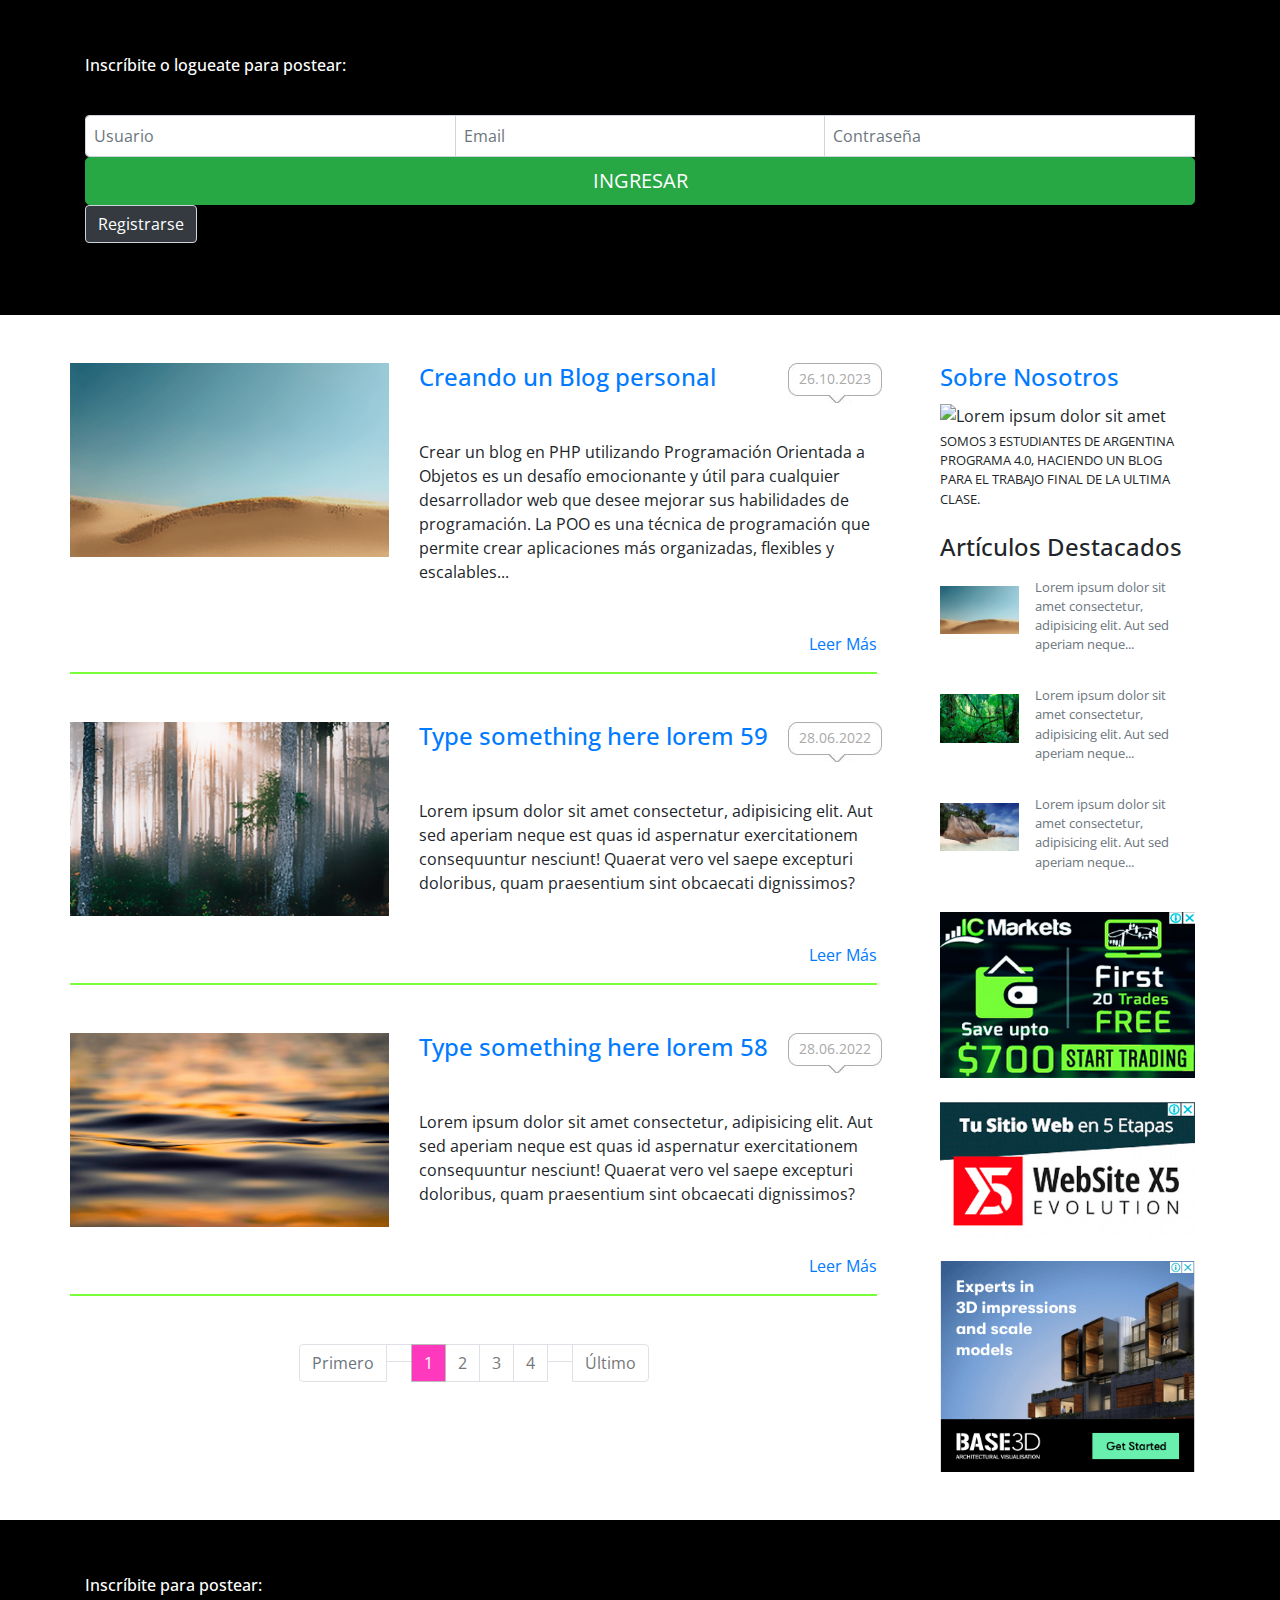
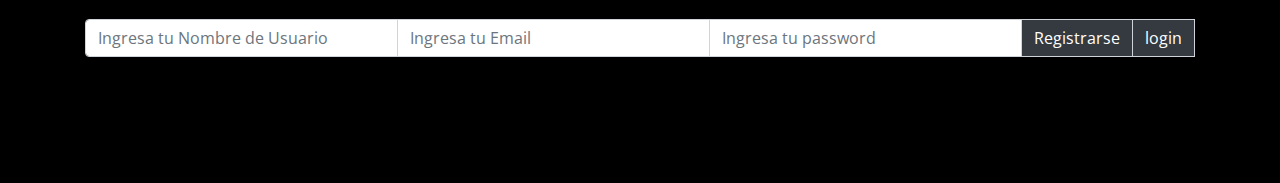
==== tp27-main/index.html @ 2bfbe3de "revisar index login y resgitro, app.js y appregistro.js" ====
<!DOCTYPE html>
<html lang="en">
<head>

	<meta charset="UTF-8">

	<meta name="viewport" content="width=device-width, initial-scale=1">
	<title>Blog del Curso PHP></title>

		<meta name = "title" content="Blog del Curso PHP>">
		<meta name = "description" content="Lorem ipsum dolor sit amet consectetur adipisicing elit. Aspernatur dolores, quae officia impedit veniam tenetur. A id, qui eaque tenetur officia odit iure, obcaecati doloribus libero ipsam ea et provident prueba"><meta name = "keywords" content=juanito, travel, viajes, mochileros, vuelta al mundo, sudamerica, norteamerica, palabra"><meta property="og:site_name" content="Blog del viajero>
		<meta property="og:title" content="Blog del Curso PHP">
		<meta property="og:description" content="Lorem ipsum dolor sit amet consectetur adipisicing elit. Aspernatur dolores, quae officia impedit veniam tenetur. A id, qui eaque tenetur officia odit iure, obcaecati doloribus libero ipsam ea et provident prueba">
		<meta property="og:type" content="Type">
		<meta property="og:image" content="public/vistas/img/articulo01.png">
		<meta property="og:url" content="http://localhost/tp27-main/">
	<link rel="icon" href="public/vistas/img/icono.jpg">

	<!--=====================================
	PLUGINS DE CSSvistas/
	======================================-->
	
	<!-- Latest compiled and minified CSS -->
	<link rel="stylesheet" href="https://maxcdn.bootstrapcdn.com/bootstrap/4.1.3/css/bootstrap.min.css">

	<link href="https://fonts.googleapis.com/css?family=Chewy|Open+Sans:300,400" rel="stylesheet">

	<link rel="stylesheet" href="https://use.fontawesome.com/releases/v5.6.0/css/all.css" integrity="sha384-aOkxzJ5uQz7WBObEZcHvV5JvRW3TUc2rNPA7pe3AwnsUohiw1Vj2Rgx2KSOkF5+h" crossorigin="anonymous">

	<!-- JdSlider -->
	<!-- https://www.jqueryscript.net/slider/Carousel-Slideshow-jdSlider.html -->
	<link rel="stylesheet" href="public/vistas/css/plugins/jquery.jdSlider.css">

		<!-- Alertas Notie -->
		<link rel="stylesheet" href="public/vistas/css/plugins/notie.min.css">


	<link rel="stylesheet" href="public/vistas/css/style.css">

	<!--=====================================
	PLUGINS DE JS
	======================================-->

	<!-- jQuery library -->
	<script src="https://ajax.googleapis.com/ajax/libs/jquery/3.3.1/jquery.min.js"></script>

	<!-- Popper JS -->
	<script src="https://cdnjs.cloudflare.com/ajax/libs/popper.js/1.14.3/umd/popper.min.js"></script>

	<!-- Latest compiled JavaScript -->
	<script src="https://maxcdn.bootstrapcdn.com/bootstrap/4.1.3/js/bootstrap.min.js"></script>

	<!-- JdSlider -->
	<!-- https://www.jqueryscript.net/slider/Carousel-Slideshow-jdSlider.html -->
	<script src="public/vistas/js/plugins/jquery.jdSlider-latest.js"></script>

	<!-- paginaton -->
	<!-- http://osecebe.github.io/twbs-pagination/ -->
	<script src="public/vistas/js/plugins/pagination.min.js"></script>
	<!-- scrollu -->
	<!-- https:/markgoodyear.com/labs/scrollup/ -->
	<!-- https:/easings.net/es# -->
	<script src="public/vistas/js/plugins/scrollUP.js"></script>
	<script src="public/vistas/js/plugins/jquery.easing.js"></script>

	<script src="public/vistas/js/plugins/shape.share.js"></script>
	<!-- Alertas Notie-->
	<script src="public/vistas/js/plugins/notie.min.js"></script>

</head>

<body>


	<footer class="container-fluid py-5 d-none d-md-block">	
		<div class="container">	
				<!-- Registro y loguin-->	
				<div class="p-0 w-100 pt-2">
					<form method="post">
						<h6 class="text-white">Inscríbite o logueate para postear:</h6>
						<div class="input-group my-4">		
						
							

<!----------------------------
	                           boton de login y registro-->	
							<form id="fomrLogin" action="" method="post" class="p-3 my-lg-0">
							<form id="fomrRegistro" action="" method="post" class="p-3 my-lg-0"></form>
								<input type="text" name="usuario" id="usurio" class="form-control p-2 mt-3" placeholder="Usuario">
								<input type="email" name="email" id="email" class="form-control p-2 mt-3" placeholder="Email">
								<input type="password" name="password" id="password" class="form-control p-2 mt-3" placeholder="Contraseña">
								<button type="submit" name="submit" class="btn btn-success btn-lg  btn-block" value="INGRESAR">INGRESAR</button>
								
								
								<button type="submit" name="submit" class="input-group-text btn-success btn-lg bg-dark text-white" value="Registrarse"> Registrarse</button>
							</form>
							
						
						</form>	
					</div>	
				</div>	
			</div>	
		</div>	
	</footer>


<!--=====================================
CABECERA
======================================-->

<header class="container-fluid">


</header>

<!--=====================================
CONTENIDO INICIO
======================================-->

<div class="container-fluid bg-white contenidoInicio pb-4 mt-5">

	<div class="container">

		<div class="row">

			<!-- COLUMNA IZQUIERDA -->

			<div class="col-12 col-md-8 col-lg-9 p-0 pr-lg-5">

									<!-- ARTÍCULOs -->

					<div class="row">

						<div class="col-12 col-lg-5">

							<a href="asia/type-something-here-lorem60">
								<h5 class="d-block d-lg-none py-3">Creando un Blog personal</h5>

									<a href="public/document/PHP-Clase27-Ejercicio.docx.pdf"><img src="public/vistas/img/articulos/articulo-10/articulo10.jpg" alt="Titulo del Articulo 60" class="img-fluid" width="100%"></a>

						</div>

						<div class="col-12 col-lg-7 introArticulo">

							<a href="public/document/PHP-Clase27-Ejercicio.docx.pdf">
								<h4 class="d-none d-lg-block">Creando un Blog personal</h4>
							</a>

							<p class="my-2 my-lg-5">Crear un blog en PHP utilizando Programación Orientada a Objetos es un
								desafío emocionante y útil para cualquier desarrollador web que desee mejorar
								sus habilidades de programación. La POO es una técnica de programación que
								permite crear aplicaciones más organizadas, flexibles y escalables...</p>

							<a href="public/document/PHP-Clase27-Ejercicio.docx.pdf" class="float-right">Leer Más</a>

							<div class="fecha">26.10.2023</div>

						</div>


					</div>

					<hr class="mb-4 mb-lg-5" style="border: 1px solid #79FF39">


									<!-- ARTÍCULOs -->

					<div class="row">

						<div class="col-12 col-lg-5">

							<a href="africa/type-something-here-lorem59">
								<h5 class="d-block d-lg-none py-3">Type something here lorem 59</h5>

									<a href="<africa/type-something-here-lorem59"><img src="public/vistas/img/articulos/articulo-09/articulo09.png" alt="Type something here lorem 59" class="img-fluid" width="100%"></a>

						</div>

						<div class="col-12 col-lg-7 introArticulo">

							<a href="africa/type-something-here-lorem59">
								<h4 class="d-none d-lg-block">Type something here lorem 59</h4>
							</a>

							<p class="my-2 my-lg-5">Lorem ipsum dolor sit amet consectetur, adipisicing elit. Aut sed aperiam neque est quas id aspernatur exercitationem consequuntur nesciunt! Quaerat vero vel saepe excepturi doloribus, quam praesentium sint obcaecati dignissimos?</p>

							<a href="africa/type-something-here-lorem59	" class="float-right">Leer Más</a>

							<div class="fecha">28.06.2022</div>

						</div>


					</div>

					<hr class="mb-4 mb-lg-5" style="border: 1px solid #79FF39">


									<!-- ARTÍCULOs -->

					<div class="row">

						<div class="col-12 col-lg-5">

							<a href="europa/type-something-here-lorem58">
								<h5 class="d-block d-lg-none py-3">Type something here lorem 58</h5>

									<a href="<europa/type-something-here-lorem58"><img src="public/vistas/img/articulos/articulo-08/articulo08.png" alt="Type something here lorem 58" class="img-fluid" width="100%"></a>

						</div>

						<div class="col-12 col-lg-7 introArticulo">

							<a href="europa/type-something-here-lorem58">
								<h4 class="d-none d-lg-block">Type something here lorem 58</h4>
							</a>

							<p class="my-2 my-lg-5">Lorem ipsum dolor sit amet consectetur, adipisicing elit. Aut sed aperiam neque est quas id aspernatur exercitationem consequuntur nesciunt! Quaerat vero vel saepe excepturi doloribus, quam praesentium sint obcaecati dignissimos?</p>

							<a href="europa/type-something-here-lorem58	" class="float-right">Leer Más</a>

							<div class="fecha">28.06.2022</div>

						</div>


					</div>


				
				<hr class="mb-4 mb-lg-5" style="border: 1px solid #79FF39">

				<div class="container d-none d-md-block">

					<ul class="pagination justify-content-center" totalPaginas ="12" paginaActual="1" rutaPagina></ul>

				</div>

			</div>

			<!-- COLUMNA DERECHA -->

			<div class="d-none d-md-block pt-md-4 pt-lg-0 col-md-4 col-lg-3">

				<!-- SOBRE MI -->

				<div class="sobreMi">
					
					<h4><a href="#">Sobre Nosotros</a></h4>

					<img src="https://fmn.unsl.edu.ar/wp-content/uploads/2023/05/banner-ok-argentina-programa-1030x335.jpg" alt="Lorem ipsum dolor sit amet" class="img-fluid my-1">

					<p class="small">SOMOS 3 ESTUDIANTES DE ARGENTINA PROGRAMA 4.0, HACIENDO UN BLOG PARA EL TRABAJO FINAL DE LA ULTIMA CLASE.</p>

				</div>
				<!-- Artículos destacados -->

				<div class="my-4">

					<h4>Artículos Destacados</h4>

					 
						<div class="d-flex my-3">

							<div class="w-100 w-xl-50 pr-3 pt-2">
					
								<a href="asia/type-something-here-lorem60">
					
									<img src="public/vistas/img/articulos/articulo-10/articulo10.jpg" alt="Titulo del Articulo 60" class="img-fluid">
					
								</a>
					
							</div>
					
							<div>
					
								<a href="asia/type-something-here-lorem60" class="text-secondary">
					
									<p class="small">Lorem ipsum dolor sit amet consectetur, adipisicing elit. Aut sed aperiam neque...</p>
					
								</a>
					
							</div>
					
						</div>
					
					 
						<div class="d-flex my-3">

							<div class="w-100 w-xl-50 pr-3 pt-2">
					
								<a href="centroamerica/type-something-here-lorem2">
					
									<img src="public/vistas/img/articulos/articulo-02/articulo02.png" alt="Type something here lorem 2" class="img-fluid">
					
								</a>
					
							</div>
					
							<div>
					
								<a href="centroamerica/type-something-here-lorem2" class="text-secondary">
					
									<p class="small">Lorem ipsum dolor sit amet consectetur, adipisicing elit. Aut sed aperiam neque...</p>
					
								</a>
					
							</div>
					
						</div>
					
					 
						<div class="d-flex my-3">

							<div class="w-100 w-xl-50 pr-3 pt-2">
					
								<a href="suramerica/type-something-here-lorem55">
					
									<img src="public/vistas/img/articulos/articulo-05/articulo05.png" alt="Type something here lorem 55" class="img-fluid">
					
								</a>
					
							</div>
					
							<div>
					
								<a href="suramerica/type-something-here-lorem55" class="text-secondary">
					
									<p class="small">Lorem ipsum dolor sit amet consectetur, adipisicing elit. Aut sed aperiam neque...</p>
					
								</a>
					
							</div>
					
						</div>
					
										
				</div>

				<!-- PUBLICIDAD -->

				
					<div class="my-4">

					<img src="public/vistas/img/ad01.jpg" class="img-fluid">

</div>				
				
					<div class="my-4">

					<img src="public/vistas/img/ad02.jpg" class="img-fluid">

</div>				
				
					<div class="my-4">

					<img src="public/vistas/img/ad05.png" class="img-fluid">

</div>				
				
			</div>

		</div>

	</div>

</div>
<!--=====================================
FOOTER
======================================-->

<footer class="container-fluid py-5 d-none d-md-block">
	
	<div class="container">
		
	

			<!-- NEWLETTER -->

			<div class="p-0 w-100 pt-2">
				<form method="post">
					<h6 class="text-white">Inscríbite para postear:</h6>
					<div class="input-group my-4">		
						<input type="text" name="username" class="form-control" placeholder="Ingresa tu Nombre de Usuario">		
						<input type="text" name="email" class="form-control" placeholder="Ingresa tu Email">
						<input type="text" name="password" class="form-control" placeholder="Ingresa tu password">
						<div class="input-group-append">
							<button class="input-group-text btn-lg btn-success  bg-dark text-white" value="Registrarse"> Registrarse</button>	
							<button class="input-group-text bg-dark btn-lg btn-success text-white" value="Login">  login </button>		
							
				</form>

				</div>

				<div class="p-0 w-100 pt-2">
				
					<ul class="d-flex justify-content-left p-0">
						<li>
										<a href="https://www.facebook.com/" target="_blank">
											<i class="fab fa-facebook-f lead text-white mr-3 mr-sm-4"></i>
										</a>
									</li><li>
										<a href="https://www.instagram.com/" target="_blank">
											<i class="fab fa-instagram lead text-white mr-3 mr-sm-4"></i>
										</a>
									</li><li>
										<a href="https://www.twitter.com/" target="_blank">
											<i class="fab fa-twitter lead text-white mr-3 mr-sm-4"></i>
										</a>
									</li><li>
										<a href="https://www.youtube.com/" target="_blank">
											<i class="fab fa-youtube lead text-white mr-3 mr-sm-4"></i>
										</a>
									</li><li>
										<a href="https://www.snapchat.com/" target="_blank">
											<i class="fab fa-snapchat-ghost lead text-white mr-3 mr-sm-4"></i>
										</a>
									</li><li>
										<a href="https://www.linkedin.com" target="_blank">
											<i class="fab fa-linkedin-in lead text-white mr-3 mr-sm-4"></i>
										</a>
									</li>										

					</ul>

				</div>

			</div>

		</div>

	</div>

</footer>

<input type="hidden" id="rutaActual" value="">
<script src="public/vistas/js/script.js"></script>
<script src="/tp27-main/javaYcss/app.js"></script>

</body>
</html>
---- tp27-main/public/vistas/css/plugins/notie.min.css ----
.notie-container{font-size:1.2rem;height:auto;left:0;position:fixed;text-align:center;width:100%;z-index:2000;box-sizing:border-box;-o-box-shadow:0 0 5px 0 rgba(0,0,0,.5);-ms-box-shadow:0 0 5px 0 rgba(0,0,0,.5);box-shadow:0 0 5px 0 rgba(0,0,0,.5)}@media screen and (max-width:900px){.notie-container{font-size:1.2rem}}@media screen and (max-width:750px){.notie-container{font-size:1rem}}@media screen and (max-width:400px){.notie-container{font-size:1rem}}.notie-background-success{background-color:#28A759; opacity:0.8;}.notie-background-warning{background-color:#ffc107; opacity:0.8; color:#1f2d3d !important;}.notie-background-error{background-color:#dc3545; opacity:0.8;}.notie-background-info{background-color:#17a2b8; opacity:0.8;}.notie-background-neutral{background-color:#a0a0a0}.notie-background-overlay{background-color:#fff}.notie-textbox{color:#fff;padding:20px}.notie-textbox-inner{margin:0 auto;max-width:900px}.notie-overlay{height:100%;left:0;opacity:0;position:fixed;top:0;width:100%;z-index:1}.notie-button{cursor:pointer}.notie-button,.notie-element{color:#fff;padding:10px}.notie-element-half{width:50%}.notie-element-half,.notie-element-third{display:inline-block;box-sizing:border-box}.notie-element-third{width:33.3333%}.notie-alert{cursor:pointer}.notie-input-field{background-color:#fff;border:0;font-family:inherit;font-size:inherit;outline:0;padding:10px;text-align:center;width:100%;box-sizing:border-box}.notie-select-choice-repeated{border-bottom:1px solid hsla(0,0%,100%,.2);box-sizing:border-box}.notie-date-selector-inner{margin:0 auto;max-width:900px;-webkit-user-select:none;-moz-user-select:none;-ms-user-select:none;-o-user-select:none;user-select:none}.notie-date-selector-inner [contenteditable],.notie-date-selector-inner [contenteditable]:focus{outline:0 solid transparent}.notie-date-selector-up{transform:rotate(180deg)}
---- tp27-main/public/vistas/css/style.css ----
/*=============================================
ESCRITORIO (XL revisamos en 1366px en adelante)
=============================================*/

*{
	font-family: 'Open Sans', sans-serif;
	/*font-family: 'Chewy', cursive;*/
}

ul, ol{
	list-style:none;
}

a:visited, a:link, a:focus, a:hover, a:active{
	list-style:none;
	text-decoration: none;
}

/*=============================================
HEADER
=============================================*/

header{
	position:fixed;
	top:0;
	left:0;
	z-index:5;
	background: rgba(0,0,0,.5);
}

header .logotipo{
	width:45%;
}

.redes ul li i{
	width:35px;
	line-height: 35px;
	text-align:center;
	cursor:pointer;
}

.redes ul li i.fa-facebook-f{
	background: #1475E0;
}

.redes ul li i.fa-instagram{
	background: #B18768;
}


.redes ul li i.fa-twitter{
	background: #00A6FF;
}


.redes ul li i.fa-youtube{
	background: #F95F62;
}


.redes ul li i.fa-snapchat-ghost{
	background: #FF9052;
}

.fa-bars{
	font-size:35px;
}

.fa-search, .fa-bars{
	color:white;
}

.redesMovil{
	position:fixed;
	bottom:-10px;
	left:50%;
	z-index:10;
	transform: translate(-50%, 0%);
}

/*=============================================
BANNER
=============================================*/

.fade-slider{
	position:fixed;
	z-index:-1;
	top:0;
	left:0;
}

.bannerEstatico{
	background:rgba(0,0,0,0);
}

.textoBanner{
	position:absolute;
	width:50%;
	text-align: center;
	top:50%;
	left:50%;
	transform: translate(-50%, -50%);
	color:white;
}

.textoBanner h1{
	font-family: 'Chewy', cursive;
	font-size:60px;
}

.textoBanner h5{
	line-height:30px;
	font-weight: 100;
	font-size:18px;
}

/*=============================================
MENÚ
=============================================*/

.menu{
	position:fixed;
	top:0;
	left:0;
	z-index:100;
	width:100%;
	height:100%;
	background: rgba(0,0,0,.8);
	overflow-x:hidden;
	font-weight:300;
	display:none;
	font-size:34px;
	line-height:70px;
}

.btnClose{
	position:absolute;
	top:100px;
	right:25%;
	color:white;
}

.menu .nav{
	margin-top:10%;
}

/*=============================================
GRID CATEGORIAS
=============================================*/

.grid figure{
	position:relative;
	border-top:0px;
	border-bottom:0px;
	border-left:8px solid white;
	border-right:8px solid white;
	cursor:pointer;
	transition:1s all;
}

.grid .columna1{
	width:40%;
}

.grid .photo1{
	height:400px;
	background-size:cover;
	background-position:left;
}

.grid .photo2{
	height:300px;
	background-size:cover;
	background-position:left;
}

.grid .photo3{
	height:300px;
	background-size:cover;
	background-position:left;
}

.grid .photo4{
	height:300px;
	background-size:cover;
	background-position:left;
}

.grid .photo5{
	height:400px;
	background-size:cover;
	background-position:left;
}

.grid .photo6{
	height:200px;
	background-size:cover;
	background-position:left;
}

.grid figure p{
	position:absolute;
	left:0px;
	bottom:-16px;
	width:100%;
	background:rgba(0,0,0,.7);
	color:white;
	font-weight: 100;
	font-size:20px;
}

.grid figure p:hover{
	background:rgba(255,57,190,.7);
}

/*=============================================
BREADCRUMB
=============================================*/

.breadcrumb-item+.breadcrumb-item::before{
	position:relative;
	background: url(../img/separador.png);
	background-position: center;
	background-repeat: no-repeat;
	display: inline-block;
    padding-right: .5rem;
    color: #6c757d;
    content: url(../img/espacio.png);
    width:60px;
    left:-10px;
    line-height:50px;
}
.breadcrumb-item.inicio{
	position: relative;
	top:13px;
}

/*=============================================
CONTENIDO
=============================================*/

.introArticulo{
	position:relative;
}

.fecha{
	position:absolute;
	right:10px;
	top:0px;
	padding:5px 11px;
	color:#aaa;
	font-size:14px;
	background: url(../img/globo.jpg);
	background-size: cover;
	background-position: center top;
	height:40px;
}

.fechaArticulo{
	padding:13px 30px;
	color:#aaa;
	font-size:15px;
	background: url(../img/globo.jpg);
	background-size:cover;
	background-position: center;
	background-repeat: no-repeat;
	height:60px;
}

.page-item.active .page-link{
	background: #FF39BE;
	color:white;
	border:1px solid #bbb;
}

.page-link{
	color:#777;
}

/*=============================================
GRIDFOOTER CATEGORIAS
=============================================*/
footer{
	background:black;
}

.gridFooter figure{
	position:relative;
	border-top:4px solid white;
	border-bottom:4px solid white;
	border-left:4px solid white;
	border-right:4px solid white;
	cursor:pointer;
	transition:1s all;
}

.gridFooter .columna1{
	width:40%;
}

.gridFooter .photo1{
	height:200px;
	background-size:contain;
	background-position:left;
}

.gridFooter .photo2{
	height:100px;
	background-size:contain;
	background-position:left;
}

.gridFooter .photo3{
	height:100px;
	background-size:contain;
	background-position:left;
}

.gridFooter .photo4{
	height:100px;
	background-size:contain;
	background-position:left;
}

.gridFooter .photo5{
	height:200px;
	background-size:contain;
	background-position:left;
}

.gridFooter .photo6{
	height:200px;
	background-size:contain;
	background-position:left;
}

.gridFooter figure p{
	position:absolute;
	left:0px;
	bottom:-16px;
	width:100%;
	background:rgba(0,0,0,.7);
	color:white;
	font-weight: 100;
	font-size:15px;
}

.gridFooter figure p:hover{
	background:rgba(255,57,190,.7);
}

/*=============================================
SCROLL UP
=============================================*/

#scrollUp{
	bottom: 20px;
	right: 20px;
	width: 50px;
	height: 50px;
	background: url(../img/flecha.jpg);
}

/*=============================================
TABLET HORIZONTAL (LG revisamos en 1024px)
=============================================*/

@media (max-width:1199px) and (min-width:992px){

	.menu .nav{
		margin-top:15%;
	}

	.textoBanner h1{
		font-size:40px;
	}

	.textoBanner h5{
		font-size:17px;
	}

}

/*=============================================
TABLET VERTICAL (MD revisamos en 768px)
=============================================*/

@media (max-width:991px) and (min-width:768px){

	header .logotipo{
		width:55%;
	}

	.btnClose{
		right:15%;
		top:70px;
	}

	.menu .nav{
		margin-top:20%;
	}

	.textoBanner h1{
		margin-top:40px;
		font-size:30px;
	}

	.textoBanner h5{
		font-size:16px;
	}

	.grid .photo1{
		height:300px;
	}

	.grid .photo2{
		height:200px;
	}

	.grid .photo3{
		height:200px;
	}

	.grid .photo4{
		height:200px;
	}

	.grid .photo5{
		height:300px;
	}

	.grid figure p{	
		font-size:18px;
	}

	.fecha{
		top:-343px;
	}

	.fechaArticulo{
		top: -7px;
	    left: 15px;
	    padding: 7px 18px;
	    font-size: 11px;
	    height: 40px;
	}

	.gridFooter figure{
		border-top:2px solid white;
		border-bottom:2px solid white;
		border-left:2px solid white;
		border-right:2px solid white;
	}

	.gridFooter figure p{
		font-size:12px;
	}

	.tituloArticulo{
		font-size:20px;
	}
	
}

/*=============================================
MÓVIL HORIZONTAL (SM revisamos en 576px)
=============================================*/

@media (max-width:767px) and (min-width:576px){

	header .logotipo{
		width:65%;
	}

	.fade-slider{
		height:72px;
	}

	.btnClose{
		left:15%;
		top:50px;
	}

	.menu .nav{
		margin-top:25%;
	}

	.grid .columna1{
		width:50%;
	}

	.grid .photo1{
		height:200px;
	}

	.grid .photo2{
		height:200px;
	}

	.grid .photo3{
		height:200px;
	}

	.grid .photo4{
		height:200px;
	}

	.grid .photo5{
		height:200px;
	}

	.grid figure p{	
		font-size:16px;
	}

	.breadcrumb-item+.breadcrumb-item::before{		
	    width:40px;
		background-size:contain;
	}

	.breadcrumb-item{
		font-size:13px;
	}

	.fecha{
		top:-377px;
	}

	.fechaArticulo{
		top: 1px;
	    left: 15px;
	    padding: 8px 13px;
	    font-size: 13px;
	    height: 40px;
	}

	.tituloArticulo{
		font-size:20px;
	}

	.btnCompartir .btn-group button, .btnCompartir .btn-group button span{
		font-size:14px;
		padding:6px;
	}

	.opiniones p{
		font-size:14px;
	}
	
}

/*=============================================
MOVIL VERTICAL (revisamos en 320px)
=============================================*/

@media (max-width:575px){

	header .logotipo{
		width:100%;
	}

	.fade-slider{
		height:54px;
	}

	.btnClose{
		left:5%;
		top:10px;
	}

	.menu .nav{
		margin-top:25%;
		font-size:20px;
		line-height:40px;
	}

	.grid .columna1{
		width:50%;
	}

	.grid .photo1{
		height:120px;
	}

	.grid .photo2{
		height:120px;
	}

	.grid .photo3{
		height:120px;
	}

	.grid .photo4{
		height:120px;
	}

	.grid .photo5{
		height:120px;
	}

	.grid .photo6{
		height:120px;
	}

	.grid figure p{	
		font-size:14px;
	}

	.breadcrumb-item+.breadcrumb-item::before{		
	    width:40px;
		background-size:contain;
	}

	.breadcrumb-item.inicio, .breadcrumb-item.active{
		font-size:13px;
	}

	.fecha{
		top:-227px;
		font-size:12px;
		height:35px;
	}

	.breadArticulo{
		display:none;
	}

	.fechaArticulo{
		margin-top: 4px;
	    padding: 6px 9px;
	    font-size: 10px;
	    height: 30px;
	}

	.tituloArticulo{
		font-size:18px;
	}

	.textoArticulo{
		font-size:14px;
	}

	.btnCompartir .btn-group button, .btnCompartir .btn-group button span{
		font-size:10px;
		padding:4px;
	}

	.opiniones p{
		font-size:12px;
	}
	
}
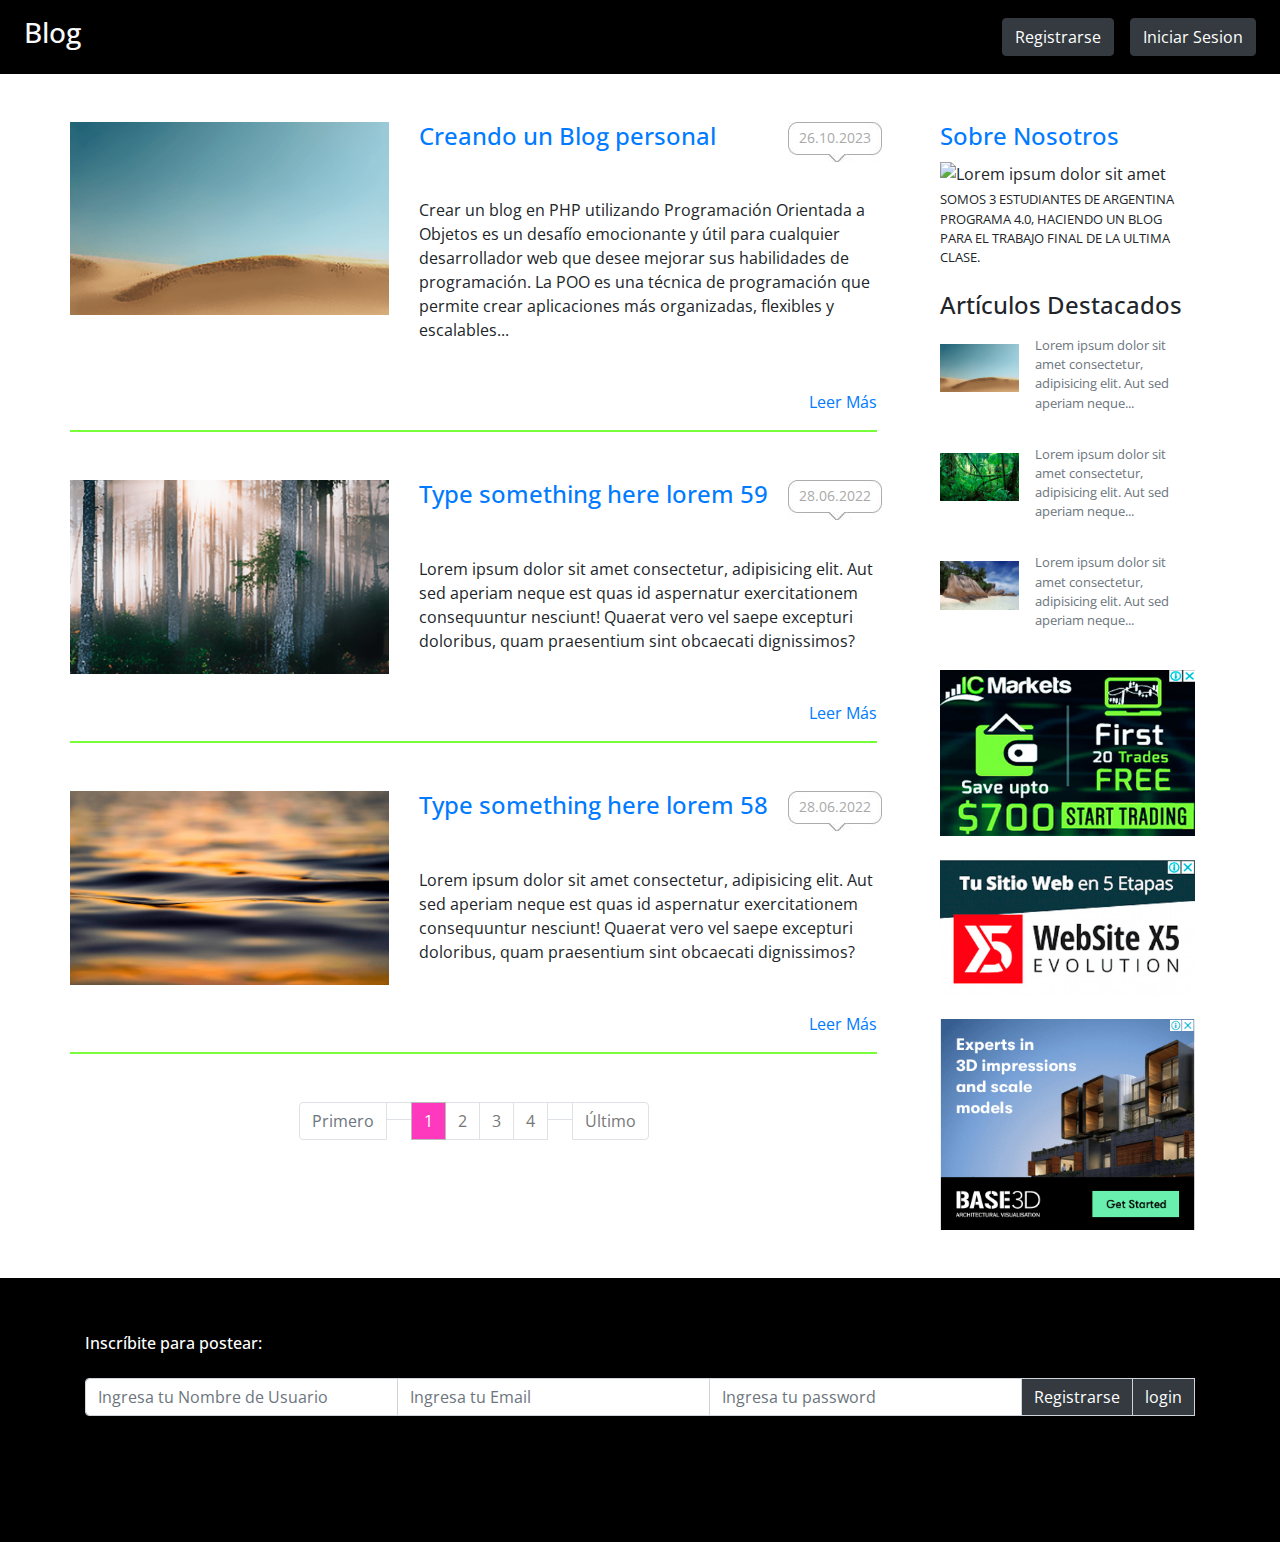
==== commit 30214599: "Dejo funcionando el registro y login" ====
--- a/tp27-main/index.html
+++ b/tp27-main/index.html
@@ -1,25 +1,18 @@
-
 <!DOCTYPE html>
 <html lang="en">
 <head>
-
 	<meta charset="UTF-8">
-
 	<meta name="viewport" content="width=device-width, initial-scale=1">
 	<title>Blog del Curso PHP></title>
-
-		<meta name = "title" content="Blog del Curso PHP>">
-		<meta name = "description" content="Lorem ipsum dolor sit amet consectetur adipisicing elit. Aspernatur dolores, quae officia impedit veniam tenetur. A id, qui eaque tenetur officia odit iure, obcaecati doloribus libero ipsam ea et provident prueba"><meta name = "keywords" content=juanito, travel, viajes, mochileros, vuelta al mundo, sudamerica, norteamerica, palabra"><meta property="og:site_name" content="Blog del viajero>
-		<meta property="og:title" content="Blog del Curso PHP">
-		<meta property="og:description" content="Lorem ipsum dolor sit amet consectetur adipisicing elit. Aspernatur dolores, quae officia impedit veniam tenetur. A id, qui eaque tenetur officia odit iure, obcaecati doloribus libero ipsam ea et provident prueba">
-		<meta property="og:type" content="Type">
-		<meta property="og:image" content="public/vistas/img/articulo01.png">
-		<meta property="og:url" content="http://localhost/tp27-main/">
+	<meta name = "title" content="Blog del Curso PHP">
+	<meta name = "description" content="Lorem ipsum dolor sit amet consectetur adipisicing elit. Aspernatur dolores, quae officia impedit veniam tenetur. A id, qui eaque tenetur officia odit iure, obcaecati doloribus libero ipsam ea et provident prueba"><meta name = "keywords" content=juanito, travel, viajes, mochileros, vuelta al mundo, sudamerica, norteamerica, palabra"><meta property="og:site_name" content="Blog del viajero"/>
+	<meta property="og:title" content="Blog del Curso PHP">
+	<meta property="og:description" content="Lorem ipsum dolor sit amet consectetur adipisicing elit. Aspernatur dolores, quae officia impedit veniam tenetur. A id, qui eaque tenetur officia odit iure, obcaecati doloribus libero ipsam ea et provident prueba">
+	<meta property="og:type" content="Type">
+	<meta property="og:image" content="public/vistas/img/articulo01.png">
+	<meta property="og:url" content="http://localhost/tp27-main/">
 	<link rel="icon" href="public/vistas/img/icono.jpg">
-
-	<!--=====================================
-	PLUGINS DE CSSvistas/
-	======================================-->
+	<script src="https://cdn.jsdelivr.net/npm/sweetalert2@11"></script>
 	
 	<!-- Latest compiled and minified CSS -->
 	<link rel="stylesheet" href="https://maxcdn.bootstrapcdn.com/bootstrap/4.1.3/css/bootstrap.min.css">
@@ -33,7 +26,7 @@
 	<link rel="stylesheet" href="public/vistas/css/plugins/jquery.jdSlider.css">
 
 		<!-- Alertas Notie -->
-		<link rel="stylesheet" href="public/vistas/css/plugins/notie.min.css">
+	<link rel="stylesheet" href="public/vistas/css/plugins/notie.min.css">
 
 
 	<link rel="stylesheet" href="public/vistas/css/style.css">
@@ -71,110 +64,108 @@
 </head>
 
 <body>
-
-
-	<footer class="container-fluid py-5 d-none d-md-block">	
-		<div class="container">	
-				<!-- Registro y loguin-->	
-				<div class="p-0 w-100 pt-2">
-					<form method="post">
-						<h6 class="text-white">Inscríbite o logueate para postear:</h6>
-						<div class="input-group my-4">		
-						
-							
-
-<!----------------------------
-	                           boton de login y registro-->	
-							<form id="fomrLogin" action="" method="post" class="p-3 my-lg-0">
-							<form id="fomrRegistro" action="" method="post" class="p-3 my-lg-0"></form>
-								<input type="text" name="usuario" id="usurio" class="form-control p-2 mt-3" placeholder="Usuario">
-								<input type="email" name="email" id="email" class="form-control p-2 mt-3" placeholder="Email">
-								<input type="password" name="password" id="password" class="form-control p-2 mt-3" placeholder="Contraseña">
-								<button type="submit" name="submit" class="btn btn-success btn-lg  btn-block" value="INGRESAR">INGRESAR</button>
-								
-								
-								<button type="submit" name="submit" class="input-group-text btn-success btn-lg bg-dark text-white" value="Registrarse"> Registrarse</button>
-							</form>
-							
-						
-						</form>	
-					</div>	
-				</div>	
-			</div>	
-		</div>	
-	</footer>
-
-
-<!--=====================================
-CABECERA
-======================================-->
-
-<header class="container-fluid">
-
-
-</header>
-
-<!--=====================================
-CONTENIDO INICIO
-======================================-->
+	<header class="container-fluid d-flex justify-content-between p-3 px-4">
+		<h3 class="text-light">Blog</h3>
+		<nav class="align-items-center logged">
+			<p class="text-light"> Bienvenido <b><span id="username"></span></b></p>
+			<button onclick="localStorage.removeItem('userBlog');window.location.href='./'" type="button" class="btn btn-danger mx-3">
+				Salir
+			</button>
+		</nav>
+		<nav class="align-items-center noLogged">
+			<button type="button" class="btn btn-dark mx-3" data-toggle="modal" data-target="#modalRegistro">
+				Registrarse
+			</button>
+			<div class="modal fade" id="modalRegistro" tabindex="-1" role="dialog" aria-labelledby="exampleModalLabel" aria-hidden="true">
+				<div class="modal-dialog" role="document">
+					<form id="formRegistro" class="modal-content">
+						<div class="modal-header">
+							<h5 class="modal-title" id="exampleModalLabel">Registrarse</h5>
+							<button type="button" class="close" data-dismiss="modal" aria-label="Close">
+								<span aria-hidden="true">&times;</span>
+							</button>
+						</div>
+						<div class="modal-body">
+							<div class="form-group">
+								<label for="usuario_registro">Usuario</label>
+								<input type="text" class="form-control" id="usuario_registro" name="usuario_registro" placeholder="Ingresa tu usuario...">
+							</div>
+							<div class="form-group">
+								<label for="email_registro">Email</label>
+								<input type="email" class="form-control" id="email_registro" name="email_registro"  placeholder="Ingresa tu email...">
+							</div>
+							<div class="form-group">
+								<label for="password_registro">Password</label>
+								<input type="password" class="form-control" id="password_registro" name="password_registro" placeholder="Ingresa tu clave...">
+							</div>
+						</div>
+						<div class="modal-footer">
+							<button type="submit" class="btn btn-success">Registrarse</button>
+						</div>
+					</form>
+				</div>
+			</div>
+			<button type="button" class="btn btn-dark" data-toggle="modal" data-target="#modalLogin">
+				Iniciar Sesion
+			</button>
+			<div class="modal fade" id="modalLogin" tabindex="-1" role="dialog" aria-labelledby="exampleModalLabel" aria-hidden="true">
+				<div class="modal-dialog" role="document">
+				<form id="formLogin" class="modal-content">
+					<div class="modal-header">
+					<h5 class="modal-title" id="exampleModalLabel">Iniciar Sesion</h5>
+					<button type="button" class="close" data-dismiss="modal" aria-label="Close">
+						<span aria-hidden="true">&times;</span>
+					</button>
+					</div>
+					<div class="modal-body">
+						<div class="form-group">
+							<label for="usuario_login">Usuario</label>
+							<input type="text" class="form-control" id="usuario_login" name="usuario_login" placeholder="Ingresa tu usuario...">
+						</div>
+						<div class="form-group">
+							<label for="password_login">Password</label>
+							<input type="password" class="form-control" id="password_login" name="password_login" placeholder="Ingresa tu clave...">
+						</div>
+					</div>
+					<div class="modal-footer">
+					<button type="submit" class="btn btn-success">Ingresar</button>
+					</div>
+				</form>
+				</div>
+			</div>
+		</nav>
+	</header>
 
 <div class="container-fluid bg-white contenidoInicio pb-4 mt-5">
-
 	<div class="container">
-
 		<div class="row">
-
-			<!-- COLUMNA IZQUIERDA -->
-
 			<div class="col-12 col-md-8 col-lg-9 p-0 pr-lg-5">
-
-									<!-- ARTÍCULOs -->
-
 					<div class="row">
-
 						<div class="col-12 col-lg-5">
-
 							<a href="asia/type-something-here-lorem60">
 								<h5 class="d-block d-lg-none py-3">Creando un Blog personal</h5>
-
-									<a href="public/document/PHP-Clase27-Ejercicio.docx.pdf"><img src="public/vistas/img/articulos/articulo-10/articulo10.jpg" alt="Titulo del Articulo 60" class="img-fluid" width="100%"></a>
-
-						</div>
-
+									<img src="public/vistas/img/articulos/articulo-10/articulo10.jpg" alt="Titulo del Articulo 60" class="img-fluid" width="100%" />
+								</a>
+						</div>
 						<div class="col-12 col-lg-7 introArticulo">
-
 							<a href="public/document/PHP-Clase27-Ejercicio.docx.pdf">
 								<h4 class="d-none d-lg-block">Creando un Blog personal</h4>
 							</a>
-
 							<p class="my-2 my-lg-5">Crear un blog en PHP utilizando Programación Orientada a Objetos es un
 								desafío emocionante y útil para cualquier desarrollador web que desee mejorar
 								sus habilidades de programación. La POO es una técnica de programación que
-								permite crear aplicaciones más organizadas, flexibles y escalables...</p>
-
+								permite crear aplicaciones más organizadas, flexibles y escalables...
+							</p>
 							<a href="public/document/PHP-Clase27-Ejercicio.docx.pdf" class="float-right">Leer Más</a>
-
 							<div class="fecha">26.10.2023</div>
-
-						</div>
-
-
-					</div>
-
+						</div>
+					</div>
 					<hr class="mb-4 mb-lg-5" style="border: 1px solid #79FF39">
-
-
-									<!-- ARTÍCULOs -->
-
 					<div class="row">
-
 						<div class="col-12 col-lg-5">
-
 							<a href="africa/type-something-here-lorem59">
 								<h5 class="d-block d-lg-none py-3">Type something here lorem 59</h5>
-
 									<a href="<africa/type-something-here-lorem59"><img src="public/vistas/img/articulos/articulo-09/articulo09.png" alt="Type something here lorem 59" class="img-fluid" width="100%"></a>
-
 						</div>
 
 						<div class="col-12 col-lg-7 introArticulo">
@@ -435,8 +426,10 @@
 </footer>
 
 <input type="hidden" id="rutaActual" value="">
+<script src="./javaYcss/appregistro.js"></script>
+<script src="./javaYcss/applogin.js"></script>
 <script src="public/vistas/js/script.js"></script>
-<script src="/tp27-main/javaYcss/app.js"></script>
+<script src="./javaYcss/app.js"></script>
 
 </body>
 </html>--- a/tp27-main/public/vistas/css/style.css
+++ b/tp27-main/public/vistas/css/style.css
@@ -2,652 +2,650 @@
 ESCRITORIO (XL revisamos en 1366px en adelante)
 =============================================*/
 
-*{
-	font-family: 'Open Sans', sans-serif;
-	/*font-family: 'Chewy', cursive;*/
-}
-
-ul, ol{
-	list-style:none;
-}
-
-a:visited, a:link, a:focus, a:hover, a:active{
-	list-style:none;
-	text-decoration: none;
+* {
+  font-family: "Open Sans", sans-serif;
+  /*font-family: 'Chewy', cursive;*/
+}
+
+ul,
+ol {
+  list-style: none;
+}
+
+a:visited,
+a:link,
+a:focus,
+a:hover,
+a:active {
+  list-style: none;
+  text-decoration: none;
 }
 
 /*=============================================
 HEADER
 =============================================*/
 
-header{
-	position:fixed;
-	top:0;
-	left:0;
-	z-index:5;
-	background: rgba(0,0,0,.5);
-}
-
-header .logotipo{
-	width:45%;
-}
-
-.redes ul li i{
-	width:35px;
-	line-height: 35px;
-	text-align:center;
-	cursor:pointer;
-}
-
-.redes ul li i.fa-facebook-f{
-	background: #1475E0;
-}
-
-.redes ul li i.fa-instagram{
-	background: #B18768;
-}
-
-
-.redes ul li i.fa-twitter{
-	background: #00A6FF;
-}
-
-
-.redes ul li i.fa-youtube{
-	background: #F95F62;
-}
-
-
-.redes ul li i.fa-snapchat-ghost{
-	background: #FF9052;
-}
-
-.fa-bars{
-	font-size:35px;
-}
-
-.fa-search, .fa-bars{
-	color:white;
-}
-
-.redesMovil{
-	position:fixed;
-	bottom:-10px;
-	left:50%;
-	z-index:10;
-	transform: translate(-50%, 0%);
+header {
+  /* position: fixed;
+  top: 0;
+  left: 0;
+  width: 100%;
+  z-index: 5; */
+  background: black !important;
+}
+
+header .logotipo {
+  width: 45%;
+}
+
+.redes ul li i {
+  width: 35px;
+  line-height: 35px;
+  text-align: center;
+  cursor: pointer;
+}
+
+.redes ul li i.fa-facebook-f {
+  background: #1475e0;
+}
+
+.redes ul li i.fa-instagram {
+  background: #b18768;
+}
+
+.redes ul li i.fa-twitter {
+  background: #00a6ff;
+}
+
+.redes ul li i.fa-youtube {
+  background: #f95f62;
+}
+
+.redes ul li i.fa-snapchat-ghost {
+  background: #ff9052;
+}
+
+.fa-bars {
+  font-size: 35px;
+}
+
+.fa-search,
+.fa-bars {
+  color: white;
+}
+
+.redesMovil {
+  position: fixed;
+  bottom: -10px;
+  left: 50%;
+  z-index: 10;
+  transform: translate(-50%, 0%);
 }
 
 /*=============================================
 BANNER
 =============================================*/
 
-.fade-slider{
-	position:fixed;
-	z-index:-1;
-	top:0;
-	left:0;
-}
-
-.bannerEstatico{
-	background:rgba(0,0,0,0);
-}
-
-.textoBanner{
-	position:absolute;
-	width:50%;
-	text-align: center;
-	top:50%;
-	left:50%;
-	transform: translate(-50%, -50%);
-	color:white;
-}
-
-.textoBanner h1{
-	font-family: 'Chewy', cursive;
-	font-size:60px;
-}
-
-.textoBanner h5{
-	line-height:30px;
-	font-weight: 100;
-	font-size:18px;
+.fade-slider {
+  position: fixed;
+  z-index: -1;
+  top: 0;
+  left: 0;
+}
+
+.bannerEstatico {
+  background: rgba(0, 0, 0, 0);
+}
+
+.textoBanner {
+  position: absolute;
+  width: 50%;
+  text-align: center;
+  top: 50%;
+  left: 50%;
+  transform: translate(-50%, -50%);
+  color: white;
+}
+
+.textoBanner h1 {
+  font-family: "Chewy", cursive;
+  font-size: 60px;
+}
+
+.textoBanner h5 {
+  line-height: 30px;
+  font-weight: 100;
+  font-size: 18px;
 }
 
 /*=============================================
 MENÚ
 =============================================*/
 
-.menu{
-	position:fixed;
-	top:0;
-	left:0;
-	z-index:100;
-	width:100%;
-	height:100%;
-	background: rgba(0,0,0,.8);
-	overflow-x:hidden;
-	font-weight:300;
-	display:none;
-	font-size:34px;
-	line-height:70px;
-}
-
-.btnClose{
-	position:absolute;
-	top:100px;
-	right:25%;
-	color:white;
-}
-
-.menu .nav{
-	margin-top:10%;
+.menu {
+  position: fixed;
+  top: 0;
+  left: 0;
+  z-index: 100;
+  width: 100%;
+  height: 100%;
+  /* background: rgba(0,0,0,.8); */
+  overflow-x: hidden;
+  font-weight: 300;
+  display: none;
+  font-size: 34px;
+  line-height: 70px;
+}
+
+.btnClose {
+  position: absolute;
+  top: 100px;
+  right: 25%;
+  color: white;
+}
+
+.menu .nav {
+  margin-top: 10%;
 }
 
 /*=============================================
 GRID CATEGORIAS
 =============================================*/
 
-.grid figure{
-	position:relative;
-	border-top:0px;
-	border-bottom:0px;
-	border-left:8px solid white;
-	border-right:8px solid white;
-	cursor:pointer;
-	transition:1s all;
-}
-
-.grid .columna1{
-	width:40%;
-}
-
-.grid .photo1{
-	height:400px;
-	background-size:cover;
-	background-position:left;
-}
-
-.grid .photo2{
-	height:300px;
-	background-size:cover;
-	background-position:left;
-}
-
-.grid .photo3{
-	height:300px;
-	background-size:cover;
-	background-position:left;
-}
-
-.grid .photo4{
-	height:300px;
-	background-size:cover;
-	background-position:left;
-}
-
-.grid .photo5{
-	height:400px;
-	background-size:cover;
-	background-position:left;
-}
-
-.grid .photo6{
-	height:200px;
-	background-size:cover;
-	background-position:left;
-}
-
-.grid figure p{
-	position:absolute;
-	left:0px;
-	bottom:-16px;
-	width:100%;
-	background:rgba(0,0,0,.7);
-	color:white;
-	font-weight: 100;
-	font-size:20px;
-}
-
-.grid figure p:hover{
-	background:rgba(255,57,190,.7);
+.grid figure {
+  position: relative;
+  border-top: 0px;
+  border-bottom: 0px;
+  border-left: 8px solid white;
+  border-right: 8px solid white;
+  cursor: pointer;
+  transition: 1s all;
+}
+
+.grid .columna1 {
+  width: 40%;
+}
+
+.grid .photo1 {
+  height: 400px;
+  background-size: cover;
+  background-position: left;
+}
+
+.grid .photo2 {
+  height: 300px;
+  background-size: cover;
+  background-position: left;
+}
+
+.grid .photo3 {
+  height: 300px;
+  background-size: cover;
+  background-position: left;
+}
+
+.grid .photo4 {
+  height: 300px;
+  background-size: cover;
+  background-position: left;
+}
+
+.grid .photo5 {
+  height: 400px;
+  background-size: cover;
+  background-position: left;
+}
+
+.grid .photo6 {
+  height: 200px;
+  background-size: cover;
+  background-position: left;
+}
+
+.grid figure p {
+  position: absolute;
+  left: 0px;
+  bottom: -16px;
+  width: 100%;
+  /* background: rgba(0, 0, 0, 0.7); */
+  color: white;
+  font-weight: 100;
+  font-size: 20px;
+}
+
+.grid figure p:hover {
+  background: rgba(255, 57, 190, 0.7);
 }
 
 /*=============================================
 BREADCRUMB
 =============================================*/
 
-.breadcrumb-item+.breadcrumb-item::before{
-	position:relative;
-	background: url(../img/separador.png);
-	background-position: center;
-	background-repeat: no-repeat;
-	display: inline-block;
-    padding-right: .5rem;
-    color: #6c757d;
-    content: url(../img/espacio.png);
-    width:60px;
-    left:-10px;
-    line-height:50px;
-}
-.breadcrumb-item.inicio{
-	position: relative;
-	top:13px;
+.breadcrumb-item + .breadcrumb-item::before {
+  position: relative;
+  background: url(../img/separador.png);
+  background-position: center;
+  background-repeat: no-repeat;
+  display: inline-block;
+  padding-right: 0.5rem;
+  color: #6c757d;
+  content: url(../img/espacio.png);
+  width: 60px;
+  left: -10px;
+  line-height: 50px;
+}
+.breadcrumb-item.inicio {
+  position: relative;
+  top: 13px;
 }
 
 /*=============================================
 CONTENIDO
 =============================================*/
 
-.introArticulo{
-	position:relative;
-}
-
-.fecha{
-	position:absolute;
-	right:10px;
-	top:0px;
-	padding:5px 11px;
-	color:#aaa;
-	font-size:14px;
-	background: url(../img/globo.jpg);
-	background-size: cover;
-	background-position: center top;
-	height:40px;
-}
-
-.fechaArticulo{
-	padding:13px 30px;
-	color:#aaa;
-	font-size:15px;
-	background: url(../img/globo.jpg);
-	background-size:cover;
-	background-position: center;
-	background-repeat: no-repeat;
-	height:60px;
-}
-
-.page-item.active .page-link{
-	background: #FF39BE;
-	color:white;
-	border:1px solid #bbb;
-}
-
-.page-link{
-	color:#777;
+.introArticulo {
+  position: relative;
+}
+
+.fecha {
+  position: absolute;
+  right: 10px;
+  top: 0px;
+  padding: 5px 11px;
+  color: #aaa;
+  font-size: 14px;
+  background: url(../img/globo.jpg);
+  background-size: cover;
+  background-position: center top;
+  height: 40px;
+}
+
+.fechaArticulo {
+  padding: 13px 30px;
+  color: #aaa;
+  font-size: 15px;
+  background: url(../img/globo.jpg);
+  background-size: cover;
+  background-position: center;
+  background-repeat: no-repeat;
+  height: 60px;
+}
+
+.page-item.active .page-link {
+  background: #ff39be;
+  color: white;
+  border: 1px solid #bbb;
+}
+
+.page-link {
+  color: #777;
 }
 
 /*=============================================
 GRIDFOOTER CATEGORIAS
 =============================================*/
-footer{
-	background:black;
-}
-
-.gridFooter figure{
-	position:relative;
-	border-top:4px solid white;
-	border-bottom:4px solid white;
-	border-left:4px solid white;
-	border-right:4px solid white;
-	cursor:pointer;
-	transition:1s all;
-}
-
-.gridFooter .columna1{
-	width:40%;
-}
-
-.gridFooter .photo1{
-	height:200px;
-	background-size:contain;
-	background-position:left;
-}
-
-.gridFooter .photo2{
-	height:100px;
-	background-size:contain;
-	background-position:left;
-}
-
-.gridFooter .photo3{
-	height:100px;
-	background-size:contain;
-	background-position:left;
-}
-
-.gridFooter .photo4{
-	height:100px;
-	background-size:contain;
-	background-position:left;
-}
-
-.gridFooter .photo5{
-	height:200px;
-	background-size:contain;
-	background-position:left;
-}
-
-.gridFooter .photo6{
-	height:200px;
-	background-size:contain;
-	background-position:left;
-}
-
-.gridFooter figure p{
-	position:absolute;
-	left:0px;
-	bottom:-16px;
-	width:100%;
-	background:rgba(0,0,0,.7);
-	color:white;
-	font-weight: 100;
-	font-size:15px;
-}
-
-.gridFooter figure p:hover{
-	background:rgba(255,57,190,.7);
+footer {
+  background: black;
+}
+
+.gridFooter figure {
+  position: relative;
+  border-top: 4px solid white;
+  border-bottom: 4px solid white;
+  border-left: 4px solid white;
+  border-right: 4px solid white;
+  cursor: pointer;
+  transition: 1s all;
+}
+
+.gridFooter .columna1 {
+  width: 40%;
+}
+
+.gridFooter .photo1 {
+  height: 200px;
+  background-size: contain;
+  background-position: left;
+}
+
+.gridFooter .photo2 {
+  height: 100px;
+  background-size: contain;
+  background-position: left;
+}
+
+.gridFooter .photo3 {
+  height: 100px;
+  background-size: contain;
+  background-position: left;
+}
+
+.gridFooter .photo4 {
+  height: 100px;
+  background-size: contain;
+  background-position: left;
+}
+
+.gridFooter .photo5 {
+  height: 200px;
+  background-size: contain;
+  background-position: left;
+}
+
+.gridFooter .photo6 {
+  height: 200px;
+  background-size: contain;
+  background-position: left;
+}
+
+.gridFooter figure p {
+  position: absolute;
+  left: 0px;
+  bottom: -16px;
+  width: 100%;
+  background: rgba(0, 0, 0, 0.7);
+  color: white;
+  font-weight: 100;
+  font-size: 15px;
+}
+
+.gridFooter figure p:hover {
+  background: rgba(255, 57, 190, 0.7);
 }
 
 /*=============================================
 SCROLL UP
 =============================================*/
 
-#scrollUp{
-	bottom: 20px;
-	right: 20px;
-	width: 50px;
-	height: 50px;
-	background: url(../img/flecha.jpg);
+#scrollUp {
+  bottom: 20px;
+  right: 20px;
+  width: 50px;
+  height: 50px;
+  background: url(../img/flecha.jpg);
 }
 
 /*=============================================
 TABLET HORIZONTAL (LG revisamos en 1024px)
 =============================================*/
 
-@media (max-width:1199px) and (min-width:992px){
-
-	.menu .nav{
-		margin-top:15%;
-	}
-
-	.textoBanner h1{
-		font-size:40px;
-	}
-
-	.textoBanner h5{
-		font-size:17px;
-	}
-
+@media (max-width: 1199px) and (min-width: 992px) {
+  .menu .nav {
+    margin-top: 15%;
+  }
+
+  .textoBanner h1 {
+    font-size: 40px;
+  }
+
+  .textoBanner h5 {
+    font-size: 17px;
+  }
 }
 
 /*=============================================
 TABLET VERTICAL (MD revisamos en 768px)
 =============================================*/
 
-@media (max-width:991px) and (min-width:768px){
-
-	header .logotipo{
-		width:55%;
-	}
-
-	.btnClose{
-		right:15%;
-		top:70px;
-	}
-
-	.menu .nav{
-		margin-top:20%;
-	}
-
-	.textoBanner h1{
-		margin-top:40px;
-		font-size:30px;
-	}
-
-	.textoBanner h5{
-		font-size:16px;
-	}
-
-	.grid .photo1{
-		height:300px;
-	}
-
-	.grid .photo2{
-		height:200px;
-	}
-
-	.grid .photo3{
-		height:200px;
-	}
-
-	.grid .photo4{
-		height:200px;
-	}
-
-	.grid .photo5{
-		height:300px;
-	}
-
-	.grid figure p{	
-		font-size:18px;
-	}
-
-	.fecha{
-		top:-343px;
-	}
-
-	.fechaArticulo{
-		top: -7px;
-	    left: 15px;
-	    padding: 7px 18px;
-	    font-size: 11px;
-	    height: 40px;
-	}
-
-	.gridFooter figure{
-		border-top:2px solid white;
-		border-bottom:2px solid white;
-		border-left:2px solid white;
-		border-right:2px solid white;
-	}
-
-	.gridFooter figure p{
-		font-size:12px;
-	}
-
-	.tituloArticulo{
-		font-size:20px;
-	}
-	
+@media (max-width: 991px) and (min-width: 768px) {
+  header .logotipo {
+    width: 55%;
+  }
+
+  .btnClose {
+    right: 15%;
+    top: 70px;
+  }
+
+  .menu .nav {
+    margin-top: 20%;
+  }
+
+  .textoBanner h1 {
+    margin-top: 40px;
+    font-size: 30px;
+  }
+
+  .textoBanner h5 {
+    font-size: 16px;
+  }
+
+  .grid .photo1 {
+    height: 300px;
+  }
+
+  .grid .photo2 {
+    height: 200px;
+  }
+
+  .grid .photo3 {
+    height: 200px;
+  }
+
+  .grid .photo4 {
+    height: 200px;
+  }
+
+  .grid .photo5 {
+    height: 300px;
+  }
+
+  .grid figure p {
+    font-size: 18px;
+  }
+
+  .fecha {
+    top: -343px;
+  }
+
+  .fechaArticulo {
+    top: -7px;
+    left: 15px;
+    padding: 7px 18px;
+    font-size: 11px;
+    height: 40px;
+  }
+
+  .gridFooter figure {
+    border-top: 2px solid white;
+    border-bottom: 2px solid white;
+    border-left: 2px solid white;
+    border-right: 2px solid white;
+  }
+
+  .gridFooter figure p {
+    font-size: 12px;
+  }
+
+  .tituloArticulo {
+    font-size: 20px;
+  }
 }
 
 /*=============================================
 MÓVIL HORIZONTAL (SM revisamos en 576px)
 =============================================*/
 
-@media (max-width:767px) and (min-width:576px){
-
-	header .logotipo{
-		width:65%;
-	}
-
-	.fade-slider{
-		height:72px;
-	}
-
-	.btnClose{
-		left:15%;
-		top:50px;
-	}
-
-	.menu .nav{
-		margin-top:25%;
-	}
-
-	.grid .columna1{
-		width:50%;
-	}
-
-	.grid .photo1{
-		height:200px;
-	}
-
-	.grid .photo2{
-		height:200px;
-	}
-
-	.grid .photo3{
-		height:200px;
-	}
-
-	.grid .photo4{
-		height:200px;
-	}
-
-	.grid .photo5{
-		height:200px;
-	}
-
-	.grid figure p{	
-		font-size:16px;
-	}
-
-	.breadcrumb-item+.breadcrumb-item::before{		
-	    width:40px;
-		background-size:contain;
-	}
-
-	.breadcrumb-item{
-		font-size:13px;
-	}
-
-	.fecha{
-		top:-377px;
-	}
-
-	.fechaArticulo{
-		top: 1px;
-	    left: 15px;
-	    padding: 8px 13px;
-	    font-size: 13px;
-	    height: 40px;
-	}
-
-	.tituloArticulo{
-		font-size:20px;
-	}
-
-	.btnCompartir .btn-group button, .btnCompartir .btn-group button span{
-		font-size:14px;
-		padding:6px;
-	}
-
-	.opiniones p{
-		font-size:14px;
-	}
-	
+@media (max-width: 767px) and (min-width: 576px) {
+  header .logotipo {
+    width: 65%;
+  }
+
+  .fade-slider {
+    height: 72px;
+  }
+
+  .btnClose {
+    left: 15%;
+    top: 50px;
+  }
+
+  .menu .nav {
+    margin-top: 25%;
+  }
+
+  .grid .columna1 {
+    width: 50%;
+  }
+
+  .grid .photo1 {
+    height: 200px;
+  }
+
+  .grid .photo2 {
+    height: 200px;
+  }
+
+  .grid .photo3 {
+    height: 200px;
+  }
+
+  .grid .photo4 {
+    height: 200px;
+  }
+
+  .grid .photo5 {
+    height: 200px;
+  }
+
+  .grid figure p {
+    font-size: 16px;
+  }
+
+  .breadcrumb-item + .breadcrumb-item::before {
+    width: 40px;
+    background-size: contain;
+  }
+
+  .breadcrumb-item {
+    font-size: 13px;
+  }
+
+  .fecha {
+    top: -377px;
+  }
+
+  .fechaArticulo {
+    top: 1px;
+    left: 15px;
+    padding: 8px 13px;
+    font-size: 13px;
+    height: 40px;
+  }
+
+  .tituloArticulo {
+    font-size: 20px;
+  }
+
+  .btnCompartir .btn-group button,
+  .btnCompartir .btn-group button span {
+    font-size: 14px;
+    padding: 6px;
+  }
+
+  .opiniones p {
+    font-size: 14px;
+  }
 }
 
 /*=============================================
 MOVIL VERTICAL (revisamos en 320px)
 =============================================*/
 
-@media (max-width:575px){
-
-	header .logotipo{
-		width:100%;
-	}
-
-	.fade-slider{
-		height:54px;
-	}
-
-	.btnClose{
-		left:5%;
-		top:10px;
-	}
-
-	.menu .nav{
-		margin-top:25%;
-		font-size:20px;
-		line-height:40px;
-	}
-
-	.grid .columna1{
-		width:50%;
-	}
-
-	.grid .photo1{
-		height:120px;
-	}
-
-	.grid .photo2{
-		height:120px;
-	}
-
-	.grid .photo3{
-		height:120px;
-	}
-
-	.grid .photo4{
-		height:120px;
-	}
-
-	.grid .photo5{
-		height:120px;
-	}
-
-	.grid .photo6{
-		height:120px;
-	}
-
-	.grid figure p{	
-		font-size:14px;
-	}
-
-	.breadcrumb-item+.breadcrumb-item::before{		
-	    width:40px;
-		background-size:contain;
-	}
-
-	.breadcrumb-item.inicio, .breadcrumb-item.active{
-		font-size:13px;
-	}
-
-	.fecha{
-		top:-227px;
-		font-size:12px;
-		height:35px;
-	}
-
-	.breadArticulo{
-		display:none;
-	}
-
-	.fechaArticulo{
-		margin-top: 4px;
-	    padding: 6px 9px;
-	    font-size: 10px;
-	    height: 30px;
-	}
-
-	.tituloArticulo{
-		font-size:18px;
-	}
-
-	.textoArticulo{
-		font-size:14px;
-	}
-
-	.btnCompartir .btn-group button, .btnCompartir .btn-group button span{
-		font-size:10px;
-		padding:4px;
-	}
-
-	.opiniones p{
-		font-size:12px;
-	}
-	
-}
-
+@media (max-width: 575px) {
+  header .logotipo {
+    width: 100%;
+  }
+
+  .fade-slider {
+    height: 54px;
+  }
+
+  .btnClose {
+    left: 5%;
+    top: 10px;
+  }
+
+  .menu .nav {
+    margin-top: 25%;
+    font-size: 20px;
+    line-height: 40px;
+  }
+
+  .grid .columna1 {
+    width: 50%;
+  }
+
+  .grid .photo1 {
+    height: 120px;
+  }
+
+  .grid .photo2 {
+    height: 120px;
+  }
+
+  .grid .photo3 {
+    height: 120px;
+  }
+
+  .grid .photo4 {
+    height: 120px;
+  }
+
+  .grid .photo5 {
+    height: 120px;
+  }
+
+  .grid .photo6 {
+    height: 120px;
+  }
+
+  .grid figure p {
+    font-size: 14px;
+  }
+
+  .breadcrumb-item + .breadcrumb-item::before {
+    width: 40px;
+    background-size: contain;
+  }
+
+  .breadcrumb-item.inicio,
+  .breadcrumb-item.active {
+    font-size: 13px;
+  }
+
+  .fecha {
+    top: -227px;
+    font-size: 12px;
+    height: 35px;
+  }
+
+  .breadArticulo {
+    display: none;
+  }
+
+  .fechaArticulo {
+    margin-top: 4px;
+    padding: 6px 9px;
+    font-size: 10px;
+    height: 30px;
+  }
+
+  .tituloArticulo {
+    font-size: 18px;
+  }
+
+  .textoArticulo {
+    font-size: 14px;
+  }
+
+  .btnCompartir .btn-group button,
+  .btnCompartir .btn-group button span {
+    font-size: 10px;
+    padding: 4px;
+  }
+
+  .opiniones p {
+    font-size: 12px;
+  }
+}
